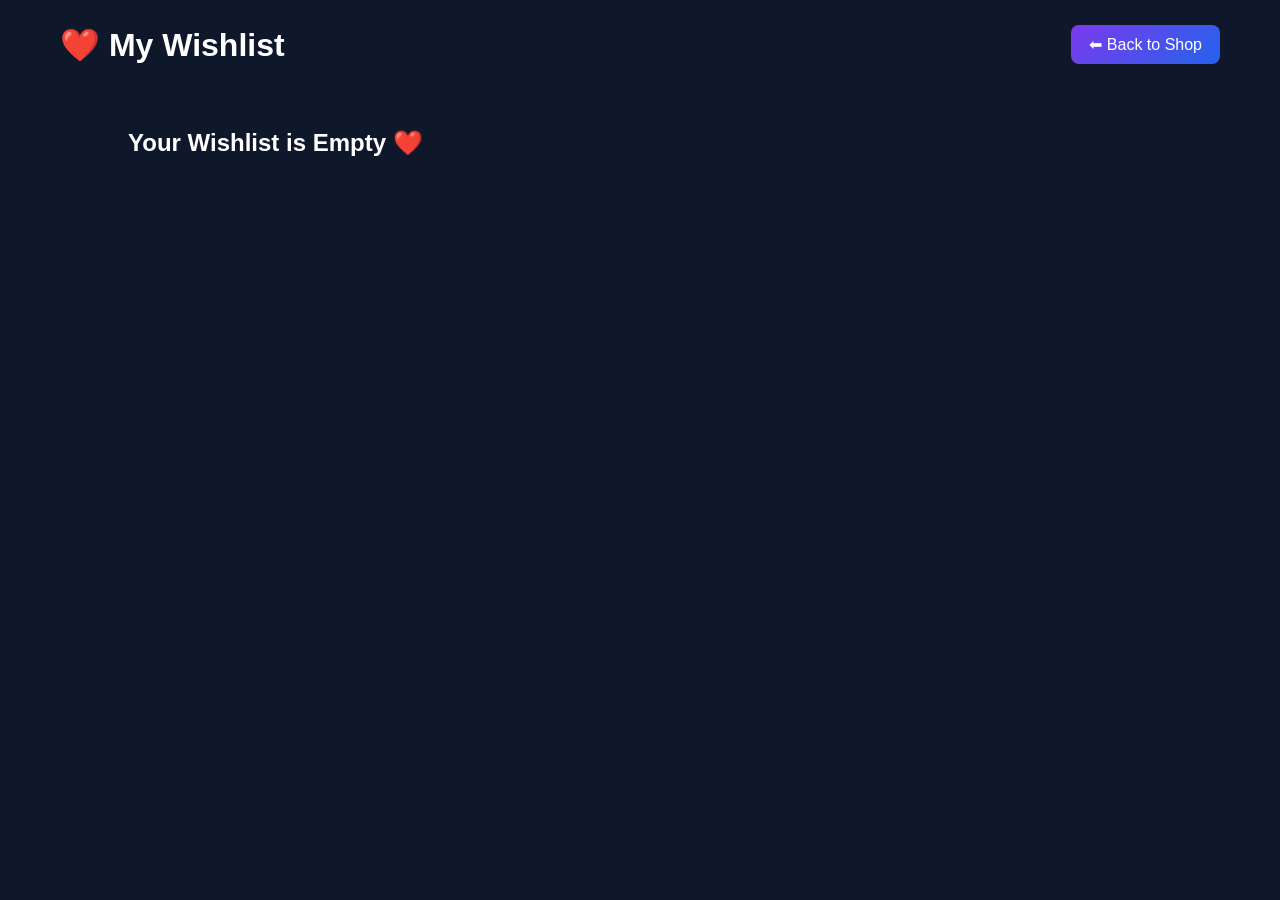
==== wishlist.html @ 2a436e0b "Completed ecommerce website UI and added wishlist & local storage functionality" ====
<!DOCTYPE html>
<html lang="en">
<head>
    <meta charset="UTF-8">
    <meta name="viewport" content="width=device-width, initial-scale=1.0">
    <title>My Wishlist</title>

    <link rel="stylesheet" href="style.css">
</head>
<body>

    <header class="wishlist-header">
        <h1>❤️ My Wishlist</h1>

        <a href="index.html" class="back-btn">⬅ Back to Shop</a>
    </header>

    <div class="wishlist-container">

        <ul id="wishlist-list"></ul>

    </div>

    <script src="wishlist.js"></script>

</body>
</html>
---- style.css ----
*{
    margin:0;
    padding:0;
    box-sizing:border-box;
    font-family:Arial, Helvetica, sans-serif;
}

body{
    background:#0f172a;
    color:#fff;
    overflow-x:hidden;
}

/* Background Dots */

.dot-grid{
    position:fixed;
    inset:0;
    z-index:-1;
}

.dot-grid__wrap{
    width:100%;
    height:100%;
}

.dot-grid__canvas{
    width:100%;
    height:100%;
    opacity:.25;
}

/* Main Content */

.content{
    position:relative;
    z-index:1;
}

/* Navbar */

.nav-bar{
    display:flex;
    justify-content:center;
    gap:35px;
    padding:18px 0;
    background:rgba(15,23,42,.95);
    backdrop-filter:blur(15px);
    box-shadow:0 5px 20px rgba(0,0,0,.35);
}

.nav-bar a{
    color:#fff;
    text-decoration:none;
    font-size:18px;
    font-weight:600;
    transition:.3s;
}

.nav-bar a:hover{
    color:#a855f7;
}

.nav-bar a.active{
    background:#7c3aed;
    color:#fff;
    padding:8px 16px;
    border-radius:8px;
}

/* Search */

.search-box{
    display:flex;
    justify-content:center;
    align-items:center;
    gap:10px;
    margin:30px;
}

.search-box input{
    width:350px;
    padding:12px 16px;
    border-radius:10px;
    border:1px solid rgba(255,255,255,.2);
    background:#1e293b;
    color:white;
    font-size:16px;
    transition:.3s;
}

.search-box input::placeholder{
    color:#bdbdbd;
}

.search-box input:focus{
    outline:none;
    border-color:#7c3aed;
    box-shadow:0 0 15px rgba(124,58,237,.45);
}
/* Search Button */

.search-box button{
    padding:12px 22px;
    border:none;
    border-radius:10px;
    cursor:pointer;
    font-size:16px;
    font-weight:600;
    color:white;
    background:linear-gradient(135deg,#7c3aed,#2563eb);
    transition:.3s;
}

.search-box button:hover{
    transform:translateY(-2px);
    box-shadow:0 0 15px rgba(124,58,237,.5);
}

.search-box button:active{
    transform:scale(.96);
}

/* Product Card */

.product-card{
    position:relative;
    background:#ffffff;
    color:#222;
    border-radius:18px;
    overflow:hidden;
    box-shadow:0 10px 25px rgba(0,0,0,.18);
    transition:.35s ease;
}

.product-card:hover{
    transform:translateY(-10px);
    box-shadow:0 15px 35px rgba(124,58,237,.25);
}
.product-img{
    background: linear-gradient(135deg,#f8f8f8,#e6b0e7);
    border-radius: 20px;
}

/* Wishlist */

.wishlist{
    position:absolute;
    top:15px;
    right:15px;
    width:48px;
    height:48px;
    background:#fff;
    border-radius:50%;
    display:flex;
    justify-content:center;
    align-items:center;
    font-size:24px;
    cursor:pointer;
    transition:.3s;
    box-shadow:0 5px 15px rgba(0,0,0,.18);
}

.wishlist:hover{
    transform:scale(1.12);
}

/* Hero */

.hero{
    display:flex;
    justify-content:space-around;
    align-items:center;
    padding:60px;
    gap:40px;
}

.hero-text{
    width:45%;
}

.hero-text h1{
    font-size:48px;
    color:#fff;
    margin-bottom:20px;
}

.hero-text p{
    font-size:18px;
    color:#d1d5db;
    line-height:1.7;
    margin-bottom:20px;
}

.hero-image img{
    transition:.4s;
}

.hero-image img:hover{
    transform:scale(1.04);
}

.shop-btn{
    padding:12px 25px;
    border:none;
    border-radius:8px;
    background:linear-gradient(135deg,#7c3aed,#2563eb);
    color:white;
    font-weight:bold;
    cursor:pointer;
    transition:.3s;
}

.shop-btn:hover{
    transform:translateY(-3px);
    box-shadow:0 0 15px rgba(124,58,237,.5);
}

.hero-image img{
    width:100%;
    max-width:450px;
    transition:.4s;
}

.offer-banner{
    background:linear-gradient(90deg,#7c3aed,#2563eb);
    color:white;
    text-align:center;
    padding:25px;
    font-size:20px;
    font-weight:bold;
}

.categories{
    padding:60px 40px;
    text-align:center;
}

.categories h2,
.featured-products h2{
    color:white;
    font-size:40px;
    margin-bottom:35px;
}

.category-container{
    display:flex;
    justify-content:center;
    flex-wrap:wrap;
    gap:25px;
}

.category-card{
    width:180px;
    padding:25px;
    background:#1e293b;
    border-radius:15px;
    color:white;
    transition:.35s;
    box-shadow:0 10px 20px rgba(0,0,0,.3);
}

.category-card:hover{
    transform:translateY(-8px);
    box-shadow:0 0 20px rgba(124,58,237,.35);
}

.category-card h3{
    color:white;
}

.featured-products{
    padding:60px 40px;
    text-align:center;
}

.product-container{
    display:flex;
    justify-content:center;
    flex-wrap:wrap;
    gap:30px;
}

.product-card{
    width:260px;
    background:white;
    border-radius:18px;
    padding:18px;
    color:#222;
    overflow:hidden;
    box-shadow:0 10px 25px rgba(0,0,0,.18);
    transition:.35s;
}

.product-card:hover{
    transform:translateY(-10px);
    box-shadow:0 15px 35px rgba(124,58,237,.25);
}

.product-card img{
    width:100%;
    height:230px;
    object-fit:cover;
    border-radius:12px;
}

.product-card h3{
    color:#222;
    margin-top:10px;
}

.product-card p{
    color:#666;
}

.product-card h4{
    color:#ff9800;
}

.product-card button{
    width:100%;
    padding:12px;
    margin-top:10px;
    border:none;
    border-radius:8px;
    cursor:pointer;
    color:white;
    background:linear-gradient(135deg,#7c3aed,#2563eb);
    transition:.3s;
}

.product-card button:hover{
    transform:translateY(-2px);
    box-shadow:0 0 15px rgba(124,58,237,.5);
}
.newsletter{
    text-align:center;
    padding:60px 20px;
    background:#222;
    color:white;
}

/* Newsletter */

.newsletter{
    text-align:center;
    padding:70px 20px;
    background:#111827;
    color:white;
}

.newsletter h2{
    font-size:36px;
    margin-bottom:15px;
}

.newsletter p{
    color:#cbd5e1;
    margin-bottom:25px;
    font-size:17px;
}

.newsletter-box{
    display:flex;
    justify-content:center;
    flex-wrap:wrap;
    gap:15px;
}

.newsletter-box input{
    width:350px;
    max-width:100%;
    padding:14px;
    border-radius:10px;
    border:1px solid rgba(255,255,255,.2);
    background:#1e293b;
    color:white;
}

.newsletter-box input::placeholder{
    color:#cbd5e1;
}

.newsletter-box input:focus{
    outline:none;
    border-color:#7c3aed;
    box-shadow:0 0 12px rgba(124,58,237,.5);
}

.newsletter-box button{
    padding:14px 24px;
    border:none;
    border-radius:10px;
    cursor:pointer;
    color:white;
    font-weight:bold;
    background:linear-gradient(135deg,#7c3aed,#2563eb);
    transition:.3s;
}

.newsletter-box button:hover{
    transform:translateY(-2px);
    box-shadow:0 0 15px rgba(124,58,237,.5);
}

/* Footer */

.footer{
    display:flex;
    justify-content:space-between;
    flex-wrap:wrap;
    gap:40px;
    padding:60px 8%;
    background:#0f172a;
    color:white;
}

.footer-section,
.quick-links,
.contact,
.follow{
    flex:1;
    min-width:220px;
}

.footer h2{
    margin-bottom:18px;
    color:white;
}

.footer p,
.footer li{
    color:#cbd5e1;
    line-height:1.8;
}

.quick-links ul,
.contact ul,
.follow ul{
    list-style:none;
    padding:0;
}

.quick-links a,
.follow a{
    text-decoration:none;
    color:#cbd5e1;
    transition:.3s;
}

.quick-links a:hover,
.follow a:hover{
    color:#a855f7;
    padding-left:5px;
}


.contact li{
    color:#cbd5e1;
}

/* Footer Bottom */

.footer-bottom{
    background:#020617;
    color:#cbd5e1;
    text-align:center;
    padding:18px;
    border-top:1px solid rgba(255,255,255,.08);
}

/* Cart */

.cart{
    position:fixed;
    top:20px;
    right:20px;
    background:linear-gradient(135deg,#7c3aed,#2563eb);
    color:white;
    padding:10px 16px;
    border-radius:50px;
    font-weight:bold;
    cursor:pointer;
    transition:.3s;
    z-index:1000;
}

.total-price-box{
    position:fixed;
    top:75px;
    right:20px;
    background:#1e293b;
    color:white;
    padding:12px 18px;
    border-radius:12px;
    box-shadow:0 10px 25px rgba(0,0,0,.25);
    z-index:1000;
}

#total-price{
    color:#facc15;
}

/* Cart List */

.cart-items{
    position:fixed;
    top:135px;
    right:20px;
    width:260px;
    max-height:320px;
    overflow:auto;
    background:white;
    color:#222;
    padding:15px;
    border-radius:15px;
    box-shadow:0 15px 35px rgba(0,0,0,.2);
    z-index:1000;
}

.cart-items h3{
    color:#222;
    margin-bottom:10px;
}

.cart-items ul{
    list-style:none;
    padding:0;
}

.cart-items li{
    padding:8px 0;
    border-bottom:1px solid #eee;
}

/* Active Navbar */

.active{
    background:#7c3aed;
    color:white !important;
    padding:8px 16px;
    border-radius:8px;
}

/* Wishlist */

.wishlist-header{
    display:flex;
    justify-content:space-between;
    align-items:center;
    padding:25px 60px;
    background:#0f172a;
    color:white;
}

.back-btn{
    text-decoration:none;
    padding:10px 18px;
    border-radius:8px;
    color:white;
    background:linear-gradient(135deg,#7c3aed,#2563eb);
    transition:.3s;
}

.back-btn:hover{
    transform:translateY(-2px);
}

.wishlist-container{
    width:80%;
    margin:40px auto;
}

#wishlist-list{
    list-style:none;
    padding:0;
}

#wishlist-list li{
    display:flex;
    justify-content:space-between;
    align-items:center;
    background:white;
    color:#222;
    padding:15px;
    margin-bottom:15px;
    border-radius:15px;
    box-shadow:0 10px 25px rgba(0,0,0,.15);
}

/* Wishlist Icon */

.wishlist-icon{
    position:fixed;
    top:20px;
    right:120px;
    background:linear-gradient(135deg,#ec4899,#7c3aed);
    color:white;
    padding:10px 16px;
    border-radius:50px;
    cursor:pointer;
    transition:.3s;
    z-index:1000;
}

.wishlist-icon:hover,
.cart:hover,
.total-price-box:hover{
    transform:scale(1.06);
    box-shadow:0 0 18px rgba(124,58,237,.45);
}

/* Heart */

.wishlist{
    transition:.3s;
}

.wishlist:hover{
    transform:scale(1.2);
}

html{
    scroll-behavior:smooth;
}
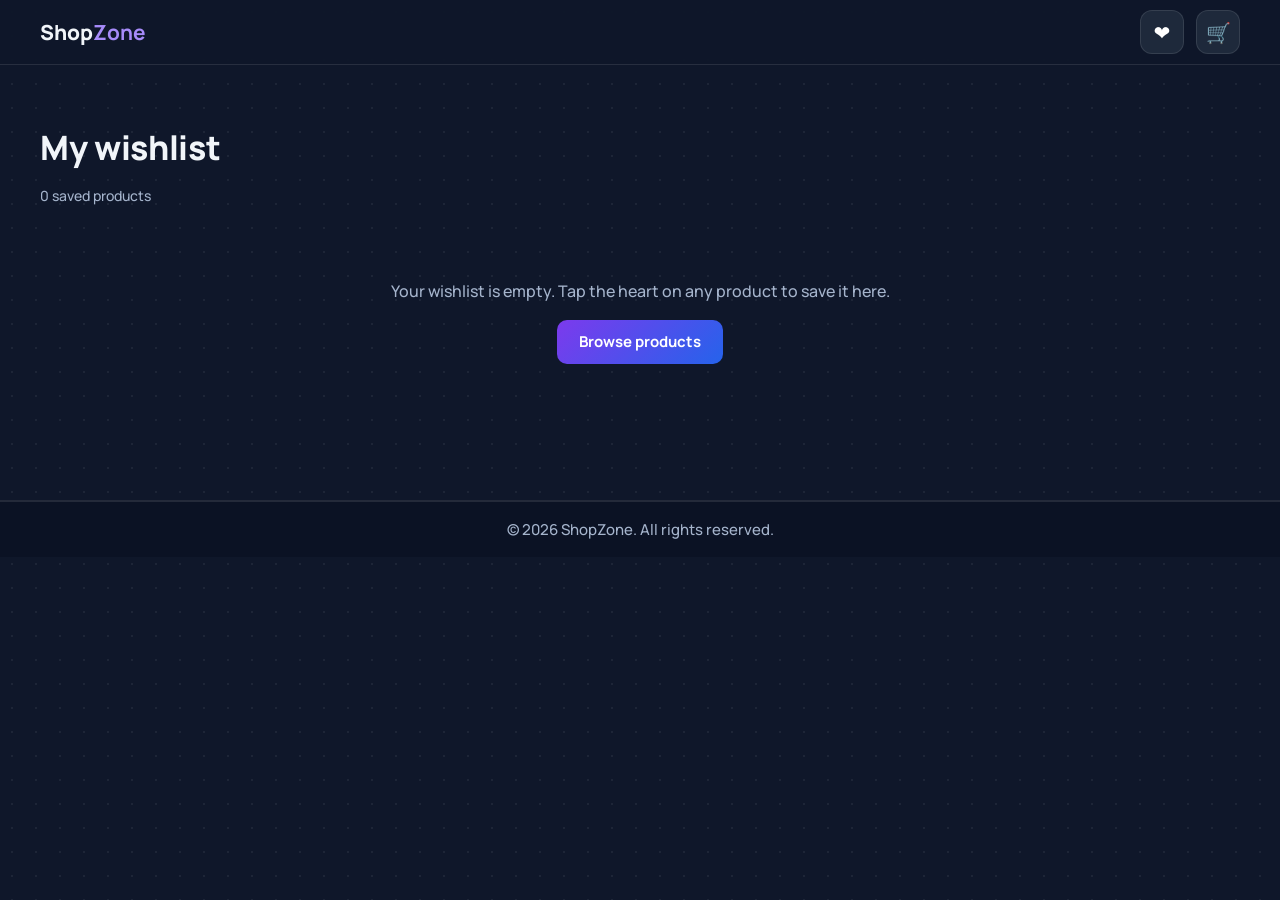
==== commit 1314f33f: "feat/responsive-storefront-rebuild" ====
--- a/wishlist.html
+++ b/wishlist.html
@@ -1,27 +1,78 @@
-<!DOCTYPE html>
+<!doctype html>
 <html lang="en">
-<head>
-    <meta charset="UTF-8">
-    <meta name="viewport" content="width=device-width, initial-scale=1.0">
-    <title>My Wishlist</title>
+  <head>
+    <meta charset="UTF-8" />
+    <meta
+      name="viewport"
+      content="width=device-width, initial-scale=1, viewport-fit=cover"
+    />
+    <meta name="theme-color" content="#0f172a" />
+    <meta name="robots" content="noindex" />
+    <title>My wishlist | ShopZone</title>
+    <link
+      rel="icon"
+      href="data:image/svg+xml,%3Csvg xmlns='http://www.w3.org/2000/svg' viewBox='0 0 32 32'%3E%3Ctext y='26' font-size='26'%3E🛍️%3C/text%3E%3C/svg%3E"
+    />
+    <link rel="preconnect" href="https://fonts.googleapis.com" />
+    <link rel="preconnect" href="https://fonts.gstatic.com" crossorigin />
+    <link
+      rel="stylesheet"
+      href="https://fonts.googleapis.com/css2?family=Manrope:wght@500;700;800&display=swap"
+    />
+    <link rel="stylesheet" href="style.css" />
+    <script src="products.js" defer></script>
+    <script src="script.js" defer></script>
+  </head>
+  <body data-page="wishlist">
+    <a class="skip" href="#products">Skip to wishlist</a>
 
-    <link rel="stylesheet" href="style.css">
-</head>
-<body>
-
-    <header class="wishlist-header">
-        <h1>❤️ My Wishlist</h1>
-
-        <a href="index.html" class="back-btn">⬅ Back to Shop</a>
+    <header class="top">
+      <div class="bar">
+        <a class="logo" href="index.html">Shop<b>Zone</b></a>
+        <a
+          class="icon-btn"
+          href="wishlist.html"
+          aria-current="page"
+          data-label="Wishlist"
+          aria-label="Wishlist"
+          ><span aria-hidden="true">❤️</span
+          ><span class="badge" data-wl-count hidden>0</span></a
+        >
+        <button
+          class="icon-btn"
+          id="cart-open"
+          type="button"
+          data-label="Open cart"
+          aria-label="Open cart"
+        >
+          <span aria-hidden="true">🛒</span
+          ><span class="badge" data-cart-count hidden>0</span>
+        </button>
+      </div>
     </header>
 
-    <div class="wishlist-container">
+    <main>
+      <section class="shop" id="products" aria-labelledby="shop-title">
+        <div class="tools"><h1 id="shop-title">My wishlist</h1></div>
+        <p id="count" class="muted" role="status"></p>
+        <div class="grid" id="grid"></div>
+        <div class="empty" id="empty" hidden>
+          <p>
+            Your wishlist is empty. Tap the heart on any product to save it
+            here.
+          </p>
+          <a class="btn" href="index.html#products">Browse products</a>
+        </div>
+        <noscript
+          ><p class="empty">
+            Turn on JavaScript to see your wishlist.
+          </p></noscript
+        >
+      </section>
+    </main>
 
-        <ul id="wishlist-list"></ul>
-
-    </div>
-
-    <script src="wishlist.js"></script>
-
-</body>
-</html>+    <footer class="foot">
+      <p class="copy">© 2026 ShopZone. All rights reserved.</p>
+    </footer>
+  </body>
+</html>
--- a/style.css
+++ b/style.css
@@ -1,625 +1,674 @@
-*{
-    margin:0;
-    padding:0;
-    box-sizing:border-box;
-    font-family:Arial, Helvetica, sans-serif;
+/* ShopZone: mobile-first, dark theme. Brand gradient is reserved for primary actions. */
+:root {
+  --bg: #0f172a;
+  --panel: #16213b;
+  --field: #1e293b;
+  --line: rgba(255, 255, 255, 0.1);
+  --text: #f1f5f9;
+  --muted: #a5b4cc;
+  --brand: #7c3aed;
+  --grad: linear-gradient(135deg, #7c3aed, #2563eb);
+  --pad: clamp(16px, 4vw, 40px);
+  --gap: clamp(12px, 2.2vw, 24px);
+  color-scheme: dark;
+}
+*,
+::before,
+::after {
+  box-sizing: border-box;
+}
+* {
+  margin: 0;
+}
+html {
+  scroll-behavior: smooth;
+  scroll-padding-top: 130px;
+  -webkit-text-size-adjust: 100%;
+}
+body {
+  min-height: 100dvh;
+  font:
+    500 16px/1.55 "Manrope",
+    system-ui,
+    -apple-system,
+    "Segoe UI",
+    Roboto,
+    Arial,
+    sans-serif;
+  color: var(--text);
+  background: var(--bg)
+    radial-gradient(rgba(255, 255, 255, 0.06) 1px, transparent 1px) 0 0/24px
+    24px;
+}
+img {
+  display: block;
+  max-width: 100%;
+}
+button,
+input,
+select {
+  font: inherit;
+}
+a {
+  color: inherit;
+}
+[hidden] {
+  display: none !important;
+}
+:focus-visible {
+  outline: 3px solid #c4b5fd;
+  outline-offset: 2px;
+}
+.muted {
+  color: var(--muted);
+}
+.lock {
+  overflow: hidden;
+}
+.skip {
+  position: absolute;
+  left: -999px;
+  top: 8px;
+  z-index: 100;
+  padding: 8px 14px;
+  border-radius: 8px;
+  background: #fff;
+  color: #000;
+}
+.skip:focus {
+  left: 8px;
 }
 
-body{
-    background:#0f172a;
-    color:#fff;
-    overflow-x:hidden;
+/* Buttons */
+.btn {
+  display: inline-flex;
+  align-items: center;
+  justify-content: center;
+  min-height: 44px;
+  padding: 0 22px;
+  border: 0;
+  border-radius: 10px;
+  background: var(--grad);
+  color: #fff;
+  font-weight: 700;
+  font-size: 15px;
+  text-decoration: none;
+  cursor: pointer;
+  transition:
+    transform 0.2s,
+    box-shadow 0.2s,
+    opacity 0.2s;
+}
+.btn:hover {
+  box-shadow: 0 8px 24px rgba(124, 58, 237, 0.4);
+}
+.btn:active {
+  transform: scale(0.97);
+}
+.btn:disabled {
+  opacity: 0.45;
+  cursor: not-allowed;
+  box-shadow: none;
+  transform: none;
+}
+.btn.block {
+  width: 100%;
+}
+.icon-btn {
+  position: relative;
+  display: grid;
+  place-items: center;
+  width: 44px;
+  height: 44px;
+  border: 1px solid var(--line);
+  border-radius: 12px;
+  background: var(--field);
+  color: #fff;
+  font-size: 20px;
+  text-decoration: none;
+  cursor: pointer;
+}
+.icon-btn:hover {
+  border-color: var(--brand);
+}
+.badge {
+  position: absolute;
+  top: -7px;
+  right: -7px;
+  min-width: 20px;
+  height: 20px;
+  padding: 0 5px;
+  border-radius: 99px;
+  background: #db2777;
+  color: #fff;
+  font-size: 12px;
+  font-weight: 700;
+  line-height: 20px;
+  text-align: center;
 }
 
-/* Background Dots */
+/* Header */
+.promo {
+  padding: 8px var(--pad);
+  background: var(--grad);
+  font-size: 14px;
+  font-weight: 700;
+  text-align: center;
+}
+.top {
+  position: sticky;
+  top: 0;
+  z-index: 20;
+  padding-top: env(safe-area-inset-top);
+  background: rgba(15, 23, 42, 0.92);
+  backdrop-filter: blur(14px);
+  -webkit-backdrop-filter: blur(14px);
+  border-bottom: 1px solid var(--line);
+}
+.bar {
+  display: flex;
+  flex-wrap: wrap;
+  align-items: center;
+  gap: 10px 12px;
+  max-width: 1280px;
+  margin: auto;
+  padding: 10px var(--pad);
+}
+.logo {
+  margin-right: auto;
+  font-size: 1.3rem;
+  font-weight: 800;
+  text-decoration: none;
+}
+.logo b {
+  color: #a78bfa;
+}
+.search {
+  order: 3;
+  flex: 1 1 100%;
+}
+.search input {
+  width: 100%;
+  min-height: 44px;
+  padding: 0 16px;
+  border: 1px solid var(--line);
+  border-radius: 12px;
+  background: var(--field);
+  color: var(--text);
+}
+.search input::placeholder {
+  color: var(--muted);
+}
+.search input:focus {
+  border-color: var(--brand);
+  box-shadow: 0 0 0 3px rgba(124, 58, 237, 0.35);
+}
 
-.dot-grid{
-    position:fixed;
-    inset:0;
-    z-index:-1;
+/* Layout */
+main {
+  max-width: 1280px;
+  margin: auto;
+  padding: 0 var(--pad);
+}
+.hero {
+  margin-top: var(--gap);
+  padding: clamp(28px, 7vw, 72px);
+  border: 1px solid var(--line);
+  border-radius: 24px;
+  background: var(--panel);
+}
+.hero h1 {
+  max-width: 14ch;
+  margin-bottom: 14px;
+  font-size: clamp(2rem, 6vw, 3.6rem);
+  font-weight: 800;
+  line-height: 1.08;
+  letter-spacing: -0.02em;
+}
+.hero p {
+  max-width: 44ch;
+  margin-bottom: 24px;
+  color: var(--muted);
+  font-size: clamp(1rem, 2.2vw, 1.15rem);
+}
+.shop {
+  padding: clamp(28px, 6vw, 56px) 0;
+}
+.tools {
+  display: flex;
+  flex-wrap: wrap;
+  align-items: center;
+  gap: 12px var(--gap);
+  margin-bottom: 12px;
+}
+.tools :is(h1, h2) {
+  flex: 1 1 100%;
+  font-size: clamp(1.5rem, 3.5vw, 2.1rem);
+  font-weight: 800;
+  letter-spacing: -0.01em;
+}
+.chips {
+  display: flex;
+  flex: 1 1 100%;
+  gap: 8px;
+  margin: 0 calc(var(--pad) * -1);
+  padding: 6px var(--pad);
+  overflow-x: auto;
+  scrollbar-width: none;
+}
+.chips::-webkit-scrollbar {
+  display: none;
+}
+.chip {
+  flex: none;
+  min-height: 44px;
+  padding: 0 18px;
+  border: 1px solid var(--line);
+  border-radius: 99px;
+  background: var(--field);
+  color: var(--text);
+  font-weight: 700;
+  font-size: 15px;
+  cursor: pointer;
+  transition:
+    background 0.2s,
+    border-color 0.2s;
+}
+.chip:hover {
+  border-color: var(--brand);
+}
+.chip[aria-pressed="true"] {
+  border-color: var(--brand);
+  background: var(--brand);
+}
+.sort {
+  display: flex;
+  align-items: center;
+  gap: 8px;
+  color: var(--muted);
+  font-size: 14px;
+}
+.sort select {
+  min-height: 44px;
+  padding: 0 12px;
+  border: 1px solid var(--line);
+  border-radius: 12px;
+  background: var(--field);
+  color: var(--text);
+}
+#count {
+  margin-bottom: 16px;
+  font-size: 14px;
 }
 
-.dot-grid__wrap{
-    width:100%;
-    height:100%;
+/* Products */
+.grid {
+  display: grid;
+  grid-template-columns: repeat(2, 1fr);
+  gap: 12px;
+}
+.card {
+  display: flex;
+  flex-direction: column;
+  overflow: hidden;
+  border: 1px solid var(--line);
+  border-radius: 14px;
+  background: var(--panel);
+  transition:
+    transform 0.25s,
+    box-shadow 0.25s;
+}
+.media {
+  position: relative;
+  aspect-ratio: 1;
+  background: var(--field);
+}
+.media img {
+  width: 100%;
+  height: 100%;
+  object-fit: cover;
+}
+.off {
+  position: absolute;
+  top: 10px;
+  left: 10px;
+  padding: 3px 10px;
+  border-radius: 99px;
+  background: #15803d;
+  font-size: 12px;
+  font-weight: 700;
+}
+.heart {
+  position: absolute;
+  top: 8px;
+  right: 8px;
+  width: 44px;
+  height: 44px;
+  border: 0;
+  border-radius: 50%;
+  background: rgba(255, 255, 255, 0.95);
+  font-size: 20px;
+  cursor: pointer;
+  transition: transform 0.2s;
+}
+.heart:hover {
+  transform: scale(1.1);
+}
+.body {
+  display: flex;
+  flex: 1;
+  flex-direction: column;
+  gap: 4px;
+  padding: 12px;
+}
+.body h3 {
+  font-size: 0.95rem;
+  font-weight: 700;
+  line-height: 1.3;
+}
+.rate {
+  color: #facc15;
+  font-size: 14px;
+}
+.price {
+  margin-top: auto;
+  padding-top: 4px;
+  font-size: 1.2rem;
+  font-weight: 800;
+}
+.body .btn {
+  margin-top: 8px;
+}
+.empty {
+  display: grid;
+  justify-items: center;
+  gap: 16px;
+  padding: 56px 16px;
+  text-align: center;
+  color: var(--muted);
 }
 
-.dot-grid__canvas{
-    width:100%;
-    height:100%;
-    opacity:.25;
+/* Newsletter and footer */
+.news {
+  margin-bottom: var(--gap);
+  padding: clamp(32px, 6vw, 64px) var(--pad);
+  border: 1px solid var(--line);
+  border-radius: 24px;
+  background: #111827;
+  text-align: center;
+}
+.news h2 {
+  margin-bottom: 6px;
+  font-size: clamp(1.4rem, 4vw, 2rem);
+  font-weight: 800;
+}
+.news-form {
+  display: flex;
+  flex-wrap: wrap;
+  justify-content: center;
+  gap: 12px;
+  margin-top: 20px;
+}
+.news-form input {
+  flex: 1 1 260px;
+  max-width: 380px;
+  min-height: 44px;
+  padding: 0 16px;
+  border: 1px solid var(--line);
+  border-radius: 12px;
+  background: var(--field);
+  color: var(--text);
+}
+.news-form input:focus {
+  border-color: var(--brand);
+  box-shadow: 0 0 0 3px rgba(124, 58, 237, 0.35);
+}
+.foot {
+  margin-top: var(--gap);
+  border-top: 1px solid var(--line);
+  background: #0b1224;
+}
+.foot-in {
+  display: grid;
+  grid-template-columns: repeat(auto-fit, minmax(200px, 1fr));
+  gap: 28px;
+  max-width: 1280px;
+  margin: auto;
+  padding: clamp(28px, 6vw, 56px) var(--pad);
+}
+.foot h2 {
+  margin-bottom: 10px;
+  font-size: 1.05rem;
+}
+.foot ul {
+  display: grid;
+  gap: 2px;
+  padding: 0;
+  list-style: none;
+}
+.foot p,
+.foot li {
+  color: var(--muted);
+  font-size: 15px;
+}
+.foot a {
+  display: inline-block;
+  padding: 6px 0;
+  color: var(--muted);
+  text-decoration: none;
+}
+.foot a:hover {
+  color: #c4b5fd;
+}
+.copy {
+  padding: 16px 16px calc(16px + env(safe-area-inset-bottom));
+  border-top: 1px solid var(--line);
+  color: var(--muted);
+  font-size: 14px;
+  text-align: center;
 }
 
-/* Main Content */
+/* Cart drawer: bottom sheet on phones, side panel on larger screens */
+.overlay {
+  position: fixed;
+  inset: 0;
+  z-index: 40;
+  background: rgba(2, 6, 23, 0.6);
+  opacity: 0;
+  visibility: hidden;
+  transition:
+    opacity 0.25s,
+    visibility 0.25s;
+}
+.overlay.open {
+  opacity: 1;
+  visibility: visible;
+}
+.drawer {
+  position: fixed;
+  inset: auto 0 0 0;
+  z-index: 50;
+  display: flex;
+  flex-direction: column;
+  max-height: 88dvh;
+  border: 1px solid var(--line);
+  border-radius: 20px 20px 0 0;
+  background: #0f1a30;
+  visibility: hidden;
+  transform: translateY(100%);
+  transition:
+    transform 0.3s ease,
+    visibility 0.3s;
+}
+.drawer.open {
+  visibility: visible;
+  transform: none;
+}
+.drawer-head {
+  display: flex;
+  align-items: center;
+  justify-content: space-between;
+  padding: 16px 20px;
+  border-bottom: 1px solid var(--line);
+}
+.drawer-head h2 {
+  font-size: 1.2rem;
+  font-weight: 800;
+}
+.lines {
+  flex: 1;
+  padding: 4px 20px;
+  overflow-y: auto;
+  list-style: none;
+}
+.line {
+  display: grid;
+  grid-template-columns: 64px 1fr auto;
+  gap: 12px;
+  align-items: center;
+  padding: 12px 0;
+  border-bottom: 1px solid var(--line);
+}
+.line img {
+  width: 64px;
+  height: 64px;
+  border-radius: 10px;
+  object-fit: cover;
+}
+.li-info {
+  display: grid;
+  gap: 2px;
+  min-width: 0;
+}
+.li-info strong {
+  font-size: 0.95rem;
+  line-height: 1.3;
+}
+.qty {
+  display: inline-flex;
+  align-items: center;
+  gap: 4px;
+  margin-top: 6px;
+}
+.qty button {
+  width: 40px;
+  height: 40px;
+  border: 1px solid var(--line);
+  border-radius: 10px;
+  background: var(--field);
+  color: #fff;
+  font-size: 18px;
+  cursor: pointer;
+}
+.qty span {
+  min-width: 28px;
+  font-weight: 700;
+  text-align: center;
+}
+.empty-cart {
+  padding: 40px 0;
+  color: var(--muted);
+  text-align: center;
+}
+.drawer-foot {
+  display: grid;
+  gap: 12px;
+  padding: 16px 20px calc(16px + env(safe-area-inset-bottom));
+  border-top: 1px solid var(--line);
+}
+.sum {
+  display: flex;
+  justify-content: space-between;
+  font-size: 1.1rem;
+}
+.sum strong {
+  color: #facc15;
+}
+.toast {
+  position: fixed;
+  left: 50%;
+  bottom: calc(20px + env(safe-area-inset-bottom));
+  z-index: 60;
+  max-width: calc(100% - 32px);
+  padding: 12px 20px;
+  border: 1px solid var(--brand);
+  border-radius: 12px;
+  background: var(--field);
+  box-shadow: 0 10px 30px rgba(0, 0, 0, 0.4);
+  font-size: 15px;
+  opacity: 0;
+  pointer-events: none;
+  transform: translate(-50%, 24px);
+  transition:
+    opacity 0.3s,
+    transform 0.3s;
+}
+.toast.show {
+  opacity: 1;
+  transform: translate(-50%, 0);
+}
 
-.content{
-    position:relative;
-    z-index:1;
-}
-
-/* Navbar */
-
-.nav-bar{
-    display:flex;
-    justify-content:center;
-    gap:35px;
-    padding:18px 0;
-    background:rgba(15,23,42,.95);
-    backdrop-filter:blur(15px);
-    box-shadow:0 5px 20px rgba(0,0,0,.35);
-}
-
-.nav-bar a{
-    color:#fff;
-    text-decoration:none;
-    font-size:18px;
-    font-weight:600;
-    transition:.3s;
-}
-
-.nav-bar a:hover{
-    color:#a855f7;
-}
-
-.nav-bar a.active{
-    background:#7c3aed;
-    color:#fff;
-    padding:8px 16px;
-    border-radius:8px;
-}
-
-/* Search */
-
-.search-box{
-    display:flex;
-    justify-content:center;
-    align-items:center;
-    gap:10px;
-    margin:30px;
-}
-
-.search-box input{
-    width:350px;
-    padding:12px 16px;
-    border-radius:10px;
-    border:1px solid rgba(255,255,255,.2);
-    background:#1e293b;
-    color:white;
-    font-size:16px;
-    transition:.3s;
-}
-
-.search-box input::placeholder{
-    color:#bdbdbd;
-}
-
-.search-box input:focus{
-    outline:none;
-    border-color:#7c3aed;
-    box-shadow:0 0 15px rgba(124,58,237,.45);
-}
-/* Search Button */
-
-.search-box button{
-    padding:12px 22px;
-    border:none;
-    border-radius:10px;
-    cursor:pointer;
-    font-size:16px;
-    font-weight:600;
-    color:white;
-    background:linear-gradient(135deg,#7c3aed,#2563eb);
-    transition:.3s;
-}
-
-.search-box button:hover{
-    transform:translateY(-2px);
-    box-shadow:0 0 15px rgba(124,58,237,.5);
-}
-
-.search-box button:active{
-    transform:scale(.96);
-}
-
-/* Product Card */
-
-.product-card{
-    position:relative;
-    background:#ffffff;
-    color:#222;
-    border-radius:18px;
-    overflow:hidden;
-    box-shadow:0 10px 25px rgba(0,0,0,.18);
-    transition:.35s ease;
-}
-
-.product-card:hover{
-    transform:translateY(-10px);
-    box-shadow:0 15px 35px rgba(124,58,237,.25);
-}
-.product-img{
-    background: linear-gradient(135deg,#f8f8f8,#e6b0e7);
-    border-radius: 20px;
-}
-
-/* Wishlist */
-
-.wishlist{
-    position:absolute;
-    top:15px;
-    right:15px;
-    width:48px;
-    height:48px;
-    background:#fff;
-    border-radius:50%;
-    display:flex;
-    justify-content:center;
-    align-items:center;
-    font-size:24px;
-    cursor:pointer;
-    transition:.3s;
-    box-shadow:0 5px 15px rgba(0,0,0,.18);
-}
-
-.wishlist:hover{
-    transform:scale(1.12);
-}
-
-/* Hero */
-
-.hero{
-    display:flex;
-    justify-content:space-around;
-    align-items:center;
-    padding:60px;
-    gap:40px;
-}
-
-.hero-text{
-    width:45%;
-}
-
-.hero-text h1{
-    font-size:48px;
-    color:#fff;
-    margin-bottom:20px;
-}
-
-.hero-text p{
-    font-size:18px;
-    color:#d1d5db;
-    line-height:1.7;
-    margin-bottom:20px;
-}
-
-.hero-image img{
-    transition:.4s;
-}
-
-.hero-image img:hover{
-    transform:scale(1.04);
-}
-
-.shop-btn{
-    padding:12px 25px;
-    border:none;
-    border-radius:8px;
-    background:linear-gradient(135deg,#7c3aed,#2563eb);
-    color:white;
-    font-weight:bold;
-    cursor:pointer;
-    transition:.3s;
-}
-
-.shop-btn:hover{
-    transform:translateY(-3px);
-    box-shadow:0 0 15px rgba(124,58,237,.5);
-}
-
-.hero-image img{
-    width:100%;
-    max-width:450px;
-    transition:.4s;
-}
-
-.offer-banner{
-    background:linear-gradient(90deg,#7c3aed,#2563eb);
-    color:white;
-    text-align:center;
-    padding:25px;
-    font-size:20px;
-    font-weight:bold;
-}
-
-.categories{
-    padding:60px 40px;
-    text-align:center;
-}
-
-.categories h2,
-.featured-products h2{
-    color:white;
-    font-size:40px;
-    margin-bottom:35px;
-}
-
-.category-container{
-    display:flex;
-    justify-content:center;
-    flex-wrap:wrap;
-    gap:25px;
-}
-
-.category-card{
-    width:180px;
-    padding:25px;
-    background:#1e293b;
-    border-radius:15px;
-    color:white;
-    transition:.35s;
-    box-shadow:0 10px 20px rgba(0,0,0,.3);
-}
-
-.category-card:hover{
-    transform:translateY(-8px);
-    box-shadow:0 0 20px rgba(124,58,237,.35);
-}
-
-.category-card h3{
-    color:white;
-}
-
-.featured-products{
-    padding:60px 40px;
-    text-align:center;
-}
-
-.product-container{
-    display:flex;
-    justify-content:center;
-    flex-wrap:wrap;
-    gap:30px;
-}
-
-.product-card{
-    width:260px;
-    background:white;
-    border-radius:18px;
-    padding:18px;
-    color:#222;
-    overflow:hidden;
-    box-shadow:0 10px 25px rgba(0,0,0,.18);
-    transition:.35s;
-}
-
-.product-card:hover{
-    transform:translateY(-10px);
-    box-shadow:0 15px 35px rgba(124,58,237,.25);
-}
-
-.product-card img{
-    width:100%;
-    height:230px;
-    object-fit:cover;
-    border-radius:12px;
-}
-
-.product-card h3{
-    color:#222;
-    margin-top:10px;
-}
-
-.product-card p{
-    color:#666;
-}
-
-.product-card h4{
-    color:#ff9800;
-}
-
-.product-card button{
-    width:100%;
-    padding:12px;
-    margin-top:10px;
-    border:none;
-    border-radius:8px;
-    cursor:pointer;
-    color:white;
-    background:linear-gradient(135deg,#7c3aed,#2563eb);
-    transition:.3s;
-}
-
-.product-card button:hover{
-    transform:translateY(-2px);
-    box-shadow:0 0 15px rgba(124,58,237,.5);
-}
-.newsletter{
-    text-align:center;
-    padding:60px 20px;
-    background:#222;
-    color:white;
-}
-
-/* Newsletter */
-
-.newsletter{
-    text-align:center;
-    padding:70px 20px;
-    background:#111827;
-    color:white;
-}
-
-.newsletter h2{
-    font-size:36px;
-    margin-bottom:15px;
-}
-
-.newsletter p{
-    color:#cbd5e1;
-    margin-bottom:25px;
-    font-size:17px;
-}
-
-.newsletter-box{
-    display:flex;
-    justify-content:center;
-    flex-wrap:wrap;
-    gap:15px;
-}
-
-.newsletter-box input{
-    width:350px;
-    max-width:100%;
-    padding:14px;
-    border-radius:10px;
-    border:1px solid rgba(255,255,255,.2);
-    background:#1e293b;
-    color:white;
-}
-
-.newsletter-box input::placeholder{
-    color:#cbd5e1;
-}
-
-.newsletter-box input:focus{
-    outline:none;
-    border-color:#7c3aed;
-    box-shadow:0 0 12px rgba(124,58,237,.5);
-}
-
-.newsletter-box button{
-    padding:14px 24px;
-    border:none;
-    border-radius:10px;
-    cursor:pointer;
-    color:white;
-    font-weight:bold;
-    background:linear-gradient(135deg,#7c3aed,#2563eb);
-    transition:.3s;
-}
-
-.newsletter-box button:hover{
-    transform:translateY(-2px);
-    box-shadow:0 0 15px rgba(124,58,237,.5);
-}
-
-/* Footer */
-
-.footer{
-    display:flex;
-    justify-content:space-between;
-    flex-wrap:wrap;
-    gap:40px;
-    padding:60px 8%;
-    background:#0f172a;
-    color:white;
-}
-
-.footer-section,
-.quick-links,
-.contact,
-.follow{
-    flex:1;
-    min-width:220px;
-}
-
-.footer h2{
-    margin-bottom:18px;
-    color:white;
-}
-
-.footer p,
-.footer li{
-    color:#cbd5e1;
-    line-height:1.8;
-}
-
-.quick-links ul,
-.contact ul,
-.follow ul{
-    list-style:none;
-    padding:0;
-}
-
-.quick-links a,
-.follow a{
-    text-decoration:none;
-    color:#cbd5e1;
-    transition:.3s;
-}
-
-.quick-links a:hover,
-.follow a:hover{
-    color:#a855f7;
-    padding-left:5px;
-}
-
-
-.contact li{
-    color:#cbd5e1;
-}
-
-/* Footer Bottom */
-
-.footer-bottom{
-    background:#020617;
-    color:#cbd5e1;
-    text-align:center;
-    padding:18px;
-    border-top:1px solid rgba(255,255,255,.08);
-}
-
-/* Cart */
-
-.cart{
-    position:fixed;
-    top:20px;
-    right:20px;
-    background:linear-gradient(135deg,#7c3aed,#2563eb);
-    color:white;
-    padding:10px 16px;
-    border-radius:50px;
-    font-weight:bold;
-    cursor:pointer;
-    transition:.3s;
-    z-index:1000;
-}
-
-.total-price-box{
-    position:fixed;
-    top:75px;
-    right:20px;
-    background:#1e293b;
-    color:white;
-    padding:12px 18px;
-    border-radius:12px;
-    box-shadow:0 10px 25px rgba(0,0,0,.25);
-    z-index:1000;
-}
-
-#total-price{
-    color:#facc15;
-}
-
-/* Cart List */
-
-.cart-items{
-    position:fixed;
-    top:135px;
-    right:20px;
-    width:260px;
-    max-height:320px;
-    overflow:auto;
-    background:white;
-    color:#222;
-    padding:15px;
-    border-radius:15px;
-    box-shadow:0 15px 35px rgba(0,0,0,.2);
-    z-index:1000;
-}
-
-.cart-items h3{
-    color:#222;
-    margin-bottom:10px;
-}
-
-.cart-items ul{
-    list-style:none;
-    padding:0;
-}
-
-.cart-items li{
-    padding:8px 0;
-    border-bottom:1px solid #eee;
-}
-
-/* Active Navbar */
-
-.active{
-    background:#7c3aed;
-    color:white !important;
-    padding:8px 16px;
-    border-radius:8px;
-}
-
-/* Wishlist */
-
-.wishlist-header{
-    display:flex;
-    justify-content:space-between;
-    align-items:center;
-    padding:25px 60px;
-    background:#0f172a;
-    color:white;
-}
-
-.back-btn{
-    text-decoration:none;
-    padding:10px 18px;
-    border-radius:8px;
-    color:white;
-    background:linear-gradient(135deg,#7c3aed,#2563eb);
-    transition:.3s;
-}
-
-.back-btn:hover{
-    transform:translateY(-2px);
-}
-
-.wishlist-container{
-    width:80%;
-    margin:40px auto;
-}
-
-#wishlist-list{
-    list-style:none;
-    padding:0;
-}
-
-#wishlist-list li{
-    display:flex;
-    justify-content:space-between;
-    align-items:center;
-    background:white;
-    color:#222;
-    padding:15px;
-    margin-bottom:15px;
-    border-radius:15px;
-    box-shadow:0 10px 25px rgba(0,0,0,.15);
-}
-
-/* Wishlist Icon */
-
-.wishlist-icon{
-    position:fixed;
-    top:20px;
-    right:120px;
-    background:linear-gradient(135deg,#ec4899,#7c3aed);
-    color:white;
-    padding:10px 16px;
-    border-radius:50px;
-    cursor:pointer;
-    transition:.3s;
-    z-index:1000;
-}
-
-.wishlist-icon:hover,
-.cart:hover,
-.total-price-box:hover{
-    transform:scale(1.06);
-    box-shadow:0 0 18px rgba(124,58,237,.45);
-}
-
-/* Heart */
-
-.wishlist{
-    transition:.3s;
-}
-
-.wishlist:hover{
-    transform:scale(1.2);
-}
-
-html{
-    scroll-behavior:smooth;
-}+/* Larger screens */
+@media (min-width: 600px) {
+  .grid {
+    grid-template-columns: repeat(auto-fill, minmax(220px, 1fr));
+    gap: var(--gap);
+  }
+  .body {
+    padding: 14px;
+  }
+  .body h3 {
+    font-size: 1rem;
+  }
+}
+@media (min-width: 760px) {
+  .bar {
+    flex-wrap: nowrap;
+  }
+  .search {
+    order: 0;
+    flex: 0 1 460px;
+    margin-right: auto;
+  }
+  .chips {
+    flex: 1 1 0;
+    flex-wrap: wrap;
+    margin: 0;
+    padding: 0;
+    overflow: visible;
+  }
+  .tools :is(h1, h2) {
+    flex-basis: 100%;
+  }
+  .drawer {
+    inset: 0 0 0 auto;
+    width: 420px;
+    max-height: none;
+    border-radius: 0;
+    transform: translateX(100%);
+  }
+}
+@media (hover: hover) {
+  .card:hover {
+    transform: translateY(-6px);
+    box-shadow: 0 16px 36px rgba(124, 58, 237, 0.25);
+  }
+  .btn:hover {
+    transform: translateY(-2px);
+  }
+}
+@media (pointer: coarse) {
+  .qty button {
+    width: 44px;
+    height: 44px;
+  }
+}
+@media (prefers-reduced-motion: reduce) {
+  *,
+  ::before,
+  ::after {
+    transition-duration: 0.01ms !important;
+    animation-duration: 0.01ms !important;
+    scroll-behavior: auto !important;
+  }
+}
